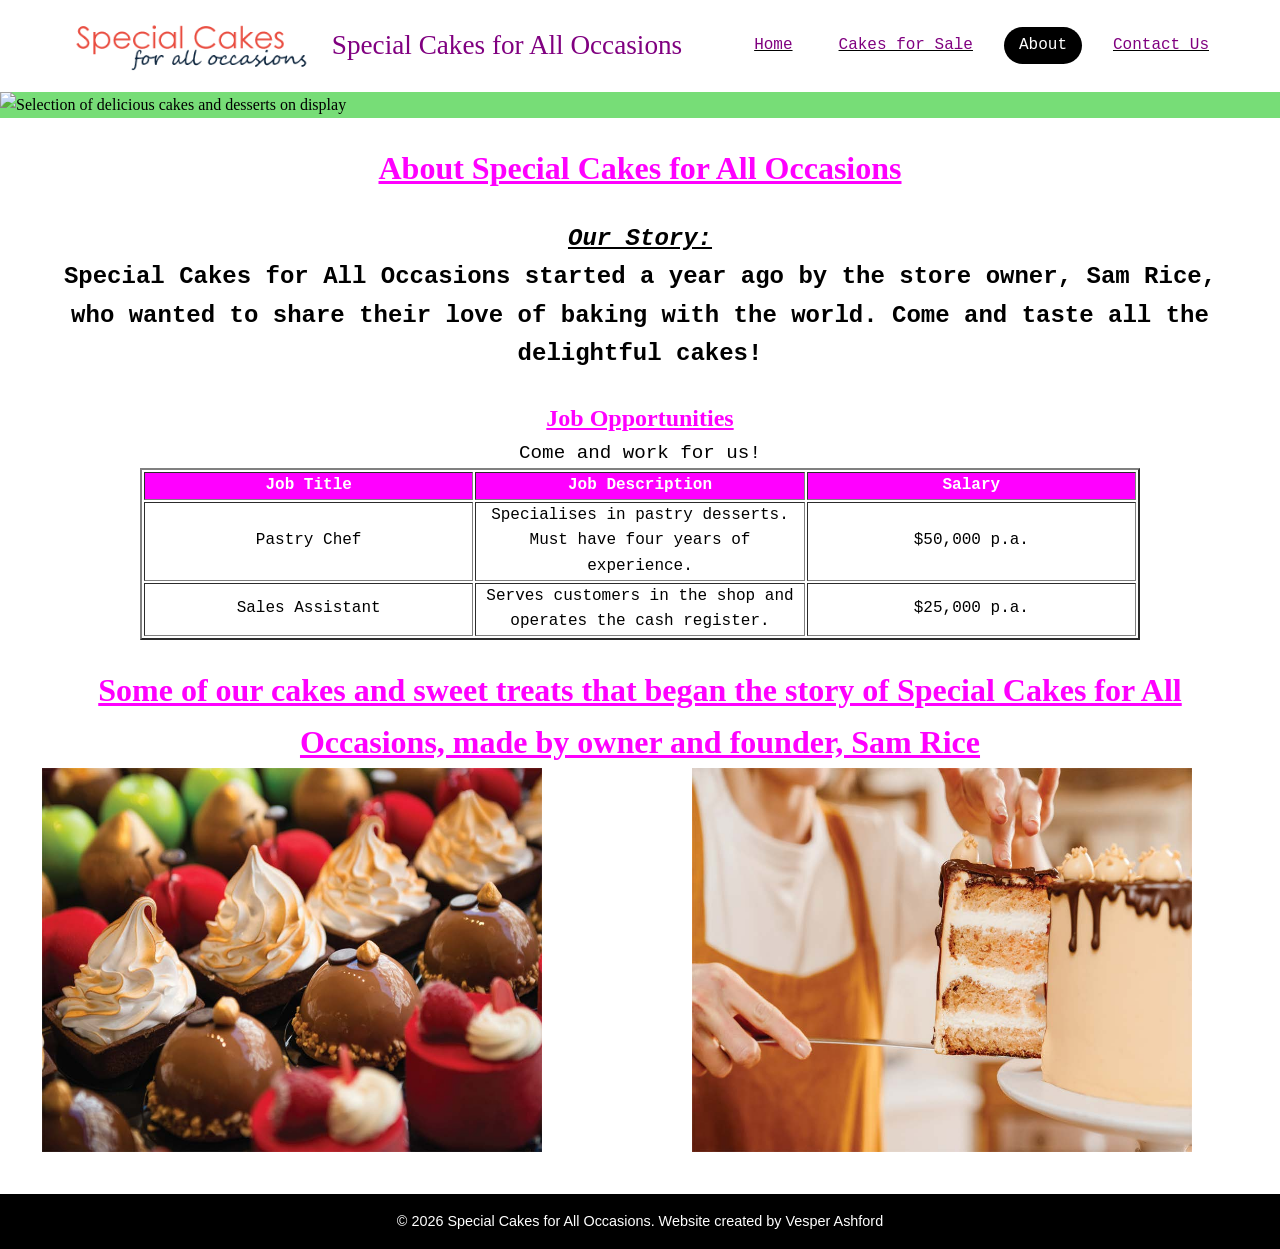
==== about.html @ 06b4fe2b "Update about.html" ====
<!DOCTYPE html>
<html lang="en">

<head>
    <meta charset="UTF-8">
    <meta name="viewport" content="width=device-width, initial-scale=1.0">
    <link rel="stylesheet" href="CSS/style.css">
    <title>Index</title>
</head>

<body>
    <header>
        <div class="top-bar">
            <a href="index.html" class="logo-area">
                <img src="images/Provided_Images/logo.png" alt="Special Cakes for All Occasions logo" />
                <span class="site-title">Special Cakes for All Occasions</span>
            </a>
            <nav>
                <ul class="nav-links">
                    <li><a href="index.html">Home</a></li>
                    <li><a href="cakes.html">Cakes for Sale</a></li>
                    <li><a href="about.html" class='active'>About</a></li>
                    <li><a href="contact.html">Contact Us</a></li>
                </ul>
            </nav>
        </div>
        <div class="banner-wrapper">
            <img src= 'testuser241.github.io/images/Web_Images/WebBanner3_Web.jpeg'
                alt="Selection of delicious cakes and desserts on display" />
        </div>
    </header>
    <div class="Aboutus">
    <main>

        <h1>About Special Cakes for All Occasions</h1>
        <p class="Aboutlead">
            <br>
        </p>
        <div class='OurStory'>
            <h2>Our Story:</h2>
        </div>
        <h2>Special Cakes for All Occasions started a year ago by the store owner, Sam Rice, who wanted to share their
            love of baking with the world. Come and taste all the delightful cakes!</h2>

        <section>
            <br>
            <h1>Job Opportunities</h1>
            <div class="Work">
                Come and work for us!
            </div>
        </section>
        <table border="2">
            <tr>
                <th>Job Title</th>
                <th>Job Description</th>
                <th>Salary</th>
            </tr>
            <tr>
                <td>Pastry Chef</td>
                <td>Specialises in pastry desserts. Must have four years of experience.</td>
                <td>$50,000 p.a.</td>
            </tr>
            <tr>
                <td>Sales Assistant</td>
                <td>Serves customers in the shop and operates the cash register.</td>
                <td>$25,000 p.a.</td>
            </tr>
        </table>
        <br>
        <h1>Some of our cakes and sweet treats that began the story of Special Cakes for All Occasions, made by owner and founder, Sam Rice</h1>
        <div class="Image_Row">
        <img src="images/Web_Images/Extraimg2_Web.jpg" alt='Some of our cakes on display' class="IMG2">
        <img src="images/Web_Images/Extraimg1_Web.jpg" alt="Sam Rice with our delicious cakes" class="IMG1">
        </div>
    </main>
</div>
    <footer>
        <p>&copy; 2026 Special Cakes for All Occasions. Website created by Vesper Ashford</p>
    </footer>
</body>

</html>
---- CSS/style.css ----
* {
  Margin: 0;
  padding: 0;
  box-sizing: border-box;
}   

body {
    margin: 0;
    font-family:'Brush Script MT';
    line-height: 1.6;
    background-color: #ffffff;
    color: #000000;

}

img {
    height: auto;
    max-width: 100%;
    display: block;
}

a {
    color: #800080;
    text-decoration: none;
}

a:hover, 
a:focus {
    text-decoration: underline;
    
}

header {
    background-color: #ffffff;
    border-bottom: #77dd77;
}

.banner-wrapper {
    background-color: #77dd77;
}

.banner-wrapper img {
    width: 100%;
    height: auto;
} 

.top-bar {
    display: flex;
    align-items: center;
    justify-content: space-between;
    max-width: 1200px;
    margin: 0 auto;
    padding: 0.5rem 1rem;
}

.logo-area {
    display: flex;
    align-items: center;
    gap: 0.75rem;
    background-color: #fff;
    padding: 0.5rem 0.75rem;
}

.logo-area img {
    height: 60px;
    width: auto;
}

.site-title {
    font-size: 1.7rem;
}

nav {
    margin-left: auto;
}

.nav-links {
    list-style: none;
    display: flex;
    flex-wrap: wrap;
    gap: 1rem;
    padding: 0;
    margin: 0;
    font-family: 'Courier New', Courier, monospace;
    text-decoration: underline;
}

.nav-links a {
    padding: 0.4rem 0.75rem;
    border-radius: 999px;
    border: 3.5px solid transparent;
}

.nav-links a:hover,
.nav-links a:focus {
    border-color: #000;
    background-color: #f8c8dc;
    color: #000;
}

.nav-links .active {
    background-color: #000;
    color: #fff;
}

main {
    max-width: 1200px;
    margin: 1.5rem auto 2.5rem;
    padding: 0.1rem;
}

h1 {
    color: #ff00ff;
    margin-top: 0;
    text-decoration: underline;
}

h2,
h3 {
    color: #000000;
    font-family:'Courier New', Courier, monospace
}

footer {
    background-color: #000;
    color: #fff;
    padding: 1rem;
    text-align: center;
    font-size: 0.9rem;
    font-family:Arial, Helvetica, sans-serif
}

.content-grid {
    display: flex;
    align-items: flex-start;
}

.contact-details p {
    margin: 1rem 0;
    font-family: 'Courier New', Courier, monospace;
    font-weight: bolder
}

.hours-list {
    list-style: none;
    padding-left: 0;
    font-family: 'Courier New', Courier, monospace;
    font-weight: bolder
}

.hours-list li {
    margin-bottom: 0.15rem;
}

.text-small {
    font-size: 1.1rem;
    color: #000;
    font-family: 'Courier New', Courier, monospace;
    font-weight: bold;
}

.Work {
    font-family: 'Courier New', Courier, monospace;
    font-size:larger;
}

table {
    width: 1000px;
    table-layout: fixed;
    font-family:'Courier New', Courier, monospace;
    align-items:center;
    margin:auto;
}

th {
    color: #fff;;
    background-color:#ff00ff;
}

td {
    background: color #a9a9a9;
    color:#000000;
}

.OurStory {
    font-family:'Courier New', Courier, monospace;
    font-style:italic;
    text-decoration:underline;
}

.Image_Row {
    display: flex;
    align-items: flex-start;
    gap: 150px;
}

.IMG2 {
    width: 500px;
    height:auto;
    display: block;
    margin:0;
}

.IMG1 {
    width: 500px;
    height: auto;
    display: block;
    margin: end;
}

.Aboutus {
    text-align:center;
}

.contactform {
    font-family:'Courier New', Courier, monospace;
    text-decoration: none;
    border-radius: 10px;
    padding: 40px auto;
    margin: 25px;
    max-width: 1000px;
    font-weight: bold;
}

.contactform label {
    display: block;
    margin-top: 10px;
    margin-bottom: 5px;
    font-weight: bolder;
    text-decoration: underline;
}

.contactform input[type="text"],
.contactform input[type="email"],
.contactform input[type="tel"],
.contactform select {
    width: 300px;
    padding: 10px;
    border: 1.5px solid;
    border-radius: 20px;
    font-size: medium;
    box-sizing: border-box;
}

.contactform textarea {
    width: 500px;
    padding: 5px;
    border: 1.5px solid;
    font-size: large;
    box-sizing: border-box;
    resize: vertical;
    height: 300px;
}

input[type='submit'] {
    background-color:#f8c8dc;
    border: none;
    padding: 12px 5%;
    cursor: pointer;
    border-radius: 5px;
    font-size:medium;
}

input[type='submit']:hover {
    background-color:#ff7f7f
}

.TeamContact {
    font-size:larger;
    font-family:'Courier New', Courier, monospace;
    font-weight:bold;
}

.Prices {
    text-align:center;
}

.product_card {
    text-align:center;
}

.product_card img {
    display:block;
    margin: 0 auto;
}

.Desserts h1 {
    color:#000000;
    text-decoration:none;
}

.product_card h2 {
    color:#ff00ff;
    text-decoration:underline;
    font-style:italic;
}

.product_card h3 {
    font-style:italic;
}

.Allergy h3 {
    color:#ff0000
}
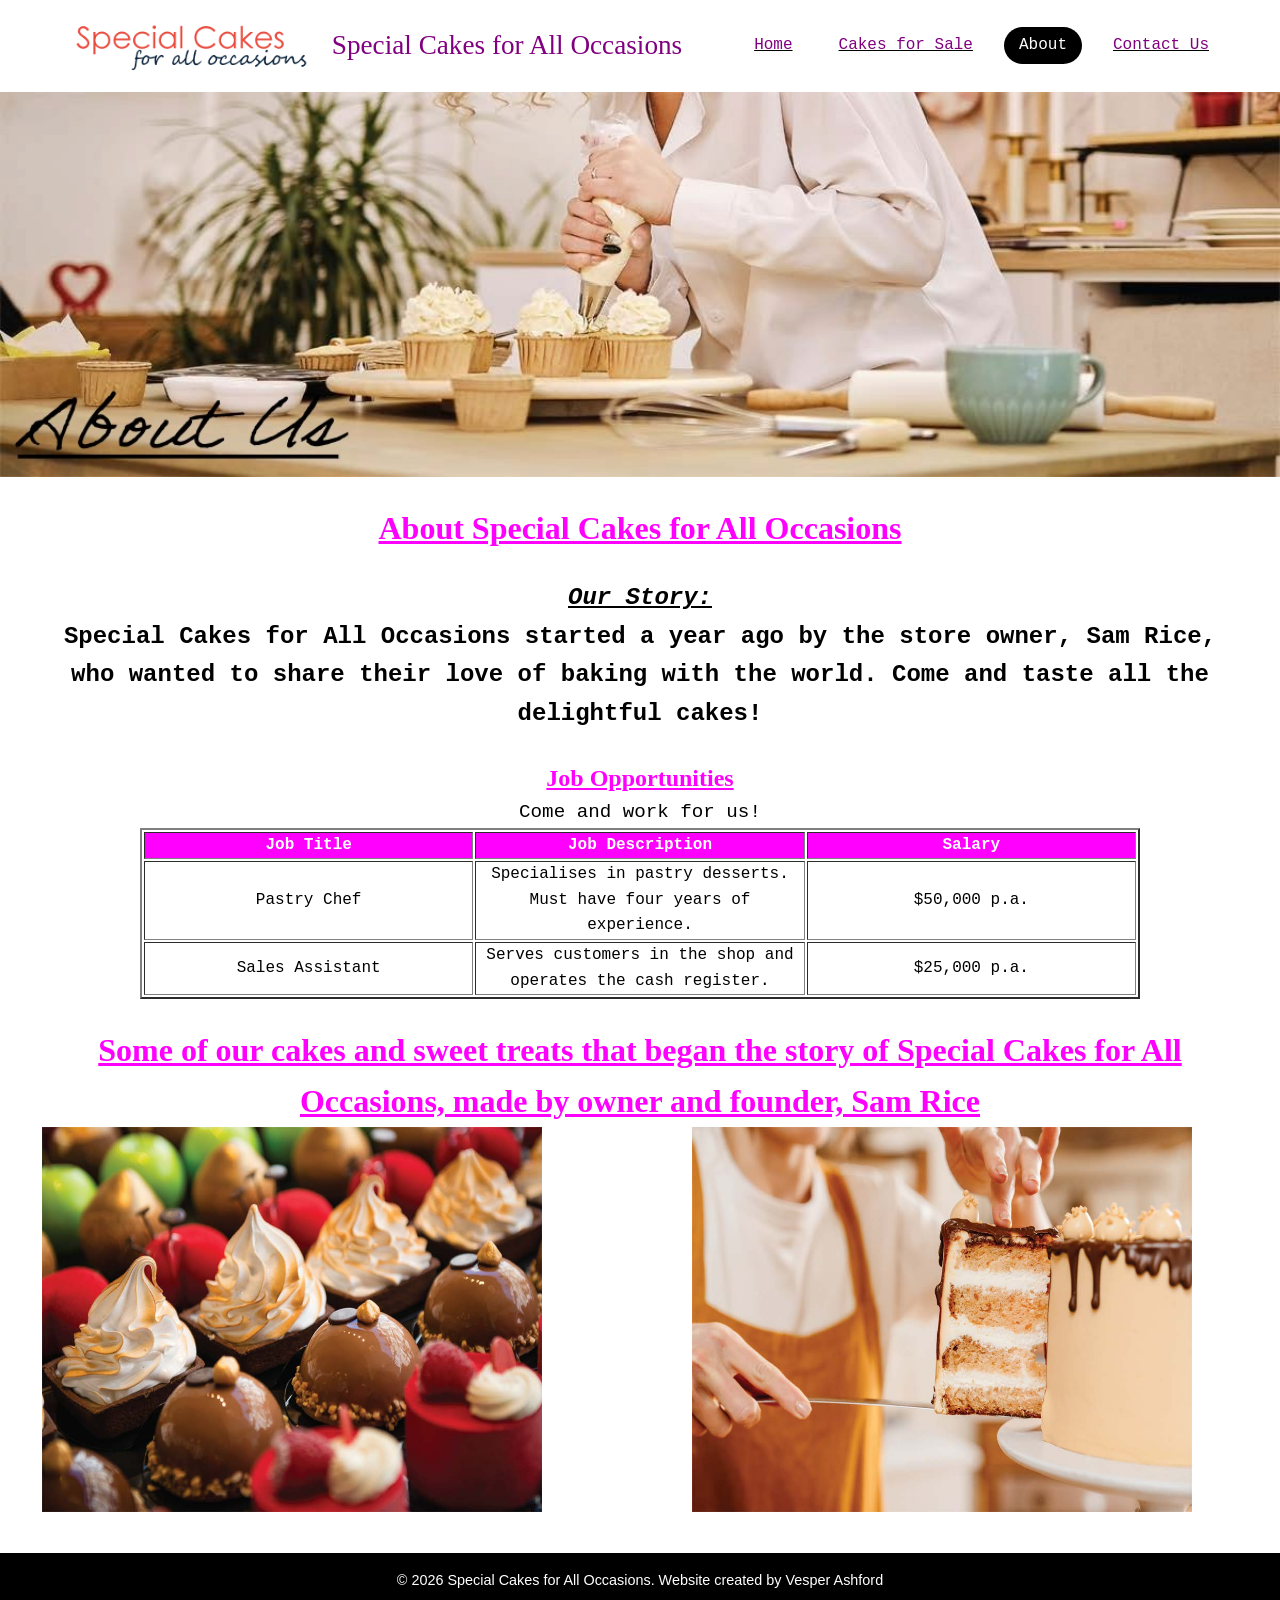
==== commit a8f6cc35: "Update about.html" ====
--- a/about.html
+++ b/about.html
@@ -25,7 +25,7 @@
             </nav>
         </div>
         <div class="banner-wrapper">
-            <img src= 'testuser241.github.io/images/Web_Images/WebBanner3_Web.jpeg'
+            <img src= "images/Web_Images/WebBanner3New_Web.jpeg"
                 alt="Selection of delicious cakes and desserts on display" />
         </div>
     </header>
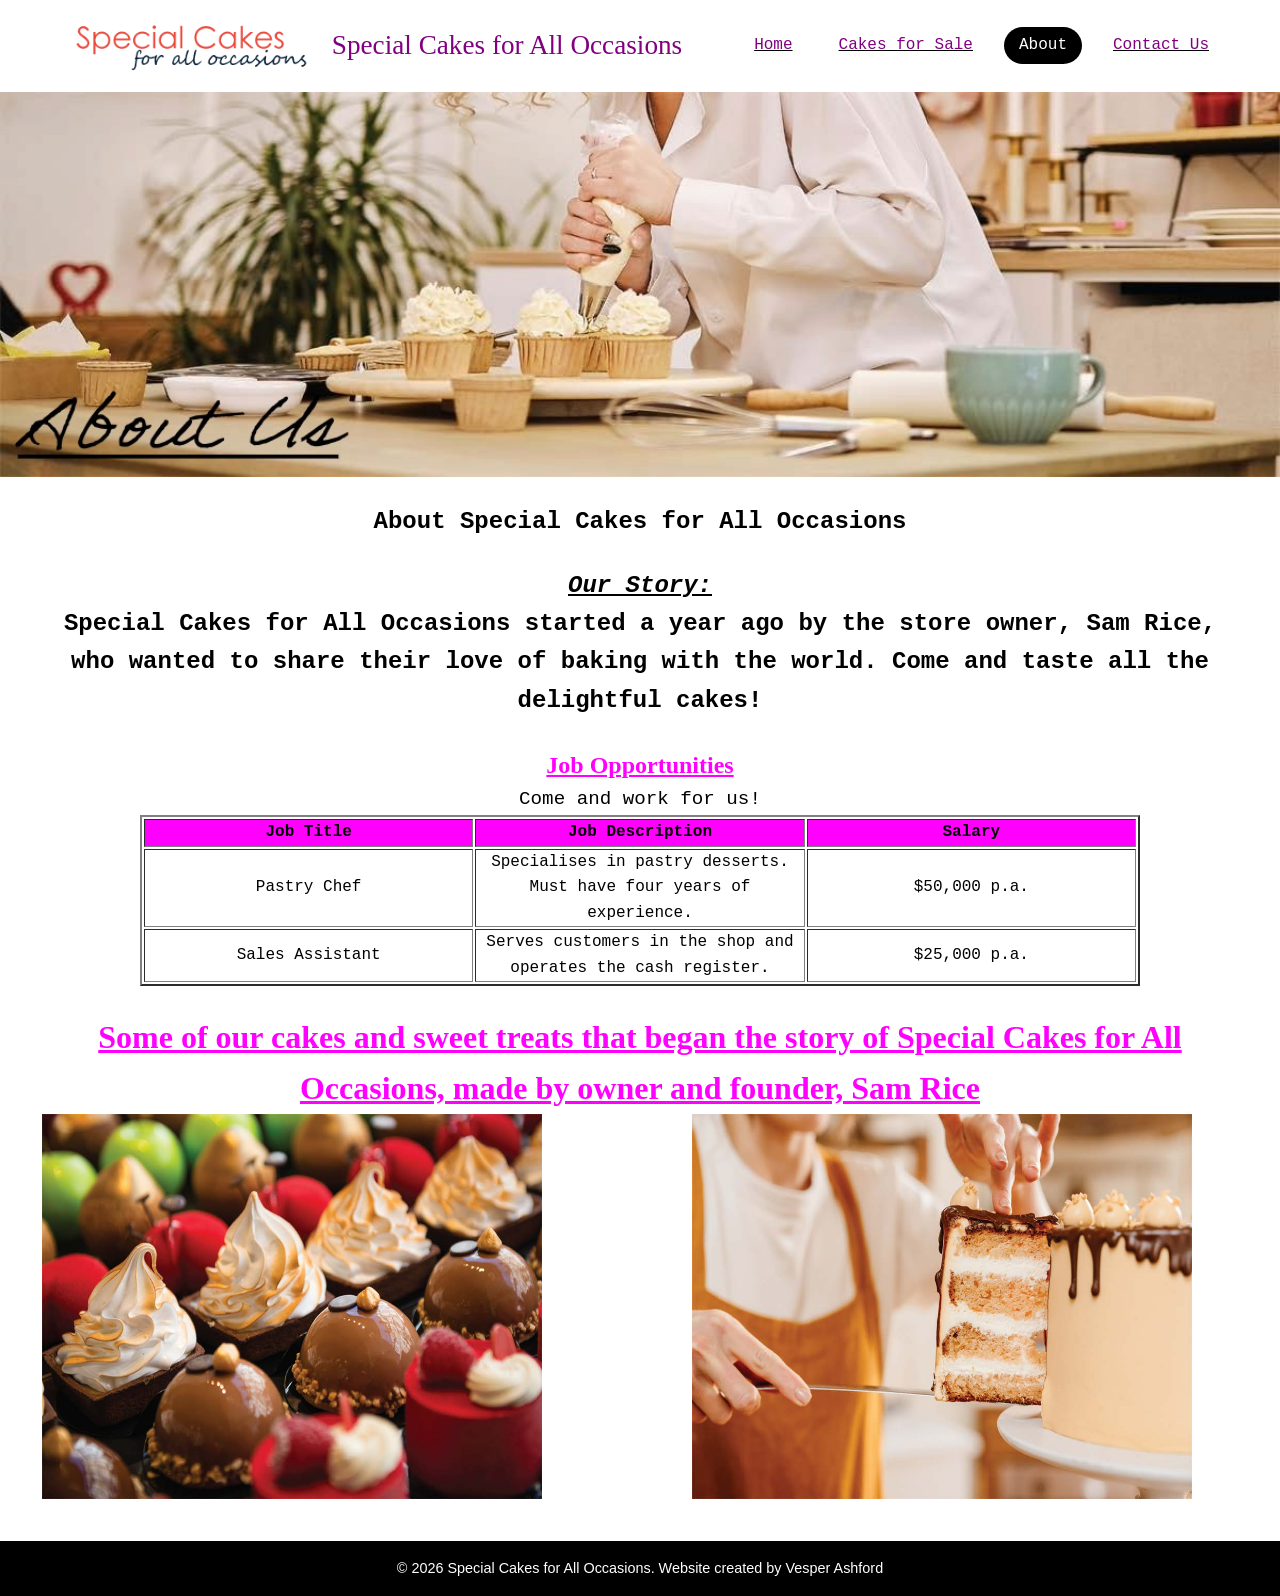
==== commit f823acf2: "Update about.html" ====
--- a/about.html
+++ b/about.html
@@ -5,7 +5,7 @@
     <meta charset="UTF-8">
     <meta name="viewport" content="width=device-width, initial-scale=1.0">
     <link rel="stylesheet" href="CSS/style.css">
-    <title>Index</title>
+    <title>About us - Special Cakes for All Occasions</title>
 </head>
 
 <body>
@@ -31,8 +31,9 @@
     </header>
     <div class="Aboutus">
     <main>
-
-        <h1>About Special Cakes for All Occasions</h1>
+<div class="AbtSpecialCakes">
+        <h2>About Special Cakes for All Occasions</h2>
+</div>
         <p class="Aboutlead">
             <br>
         </p>
--- a/CSS/style.css
+++ b/CSS/style.css
@@ -174,7 +174,7 @@
 }
 
 th {
-    color: #fff;;
+    color: #000 !important;
     background-color:#ff00ff;
 }
 
@@ -302,4 +302,4 @@
 
 .Allergy h3 {
     color:#ff0000
-}+}
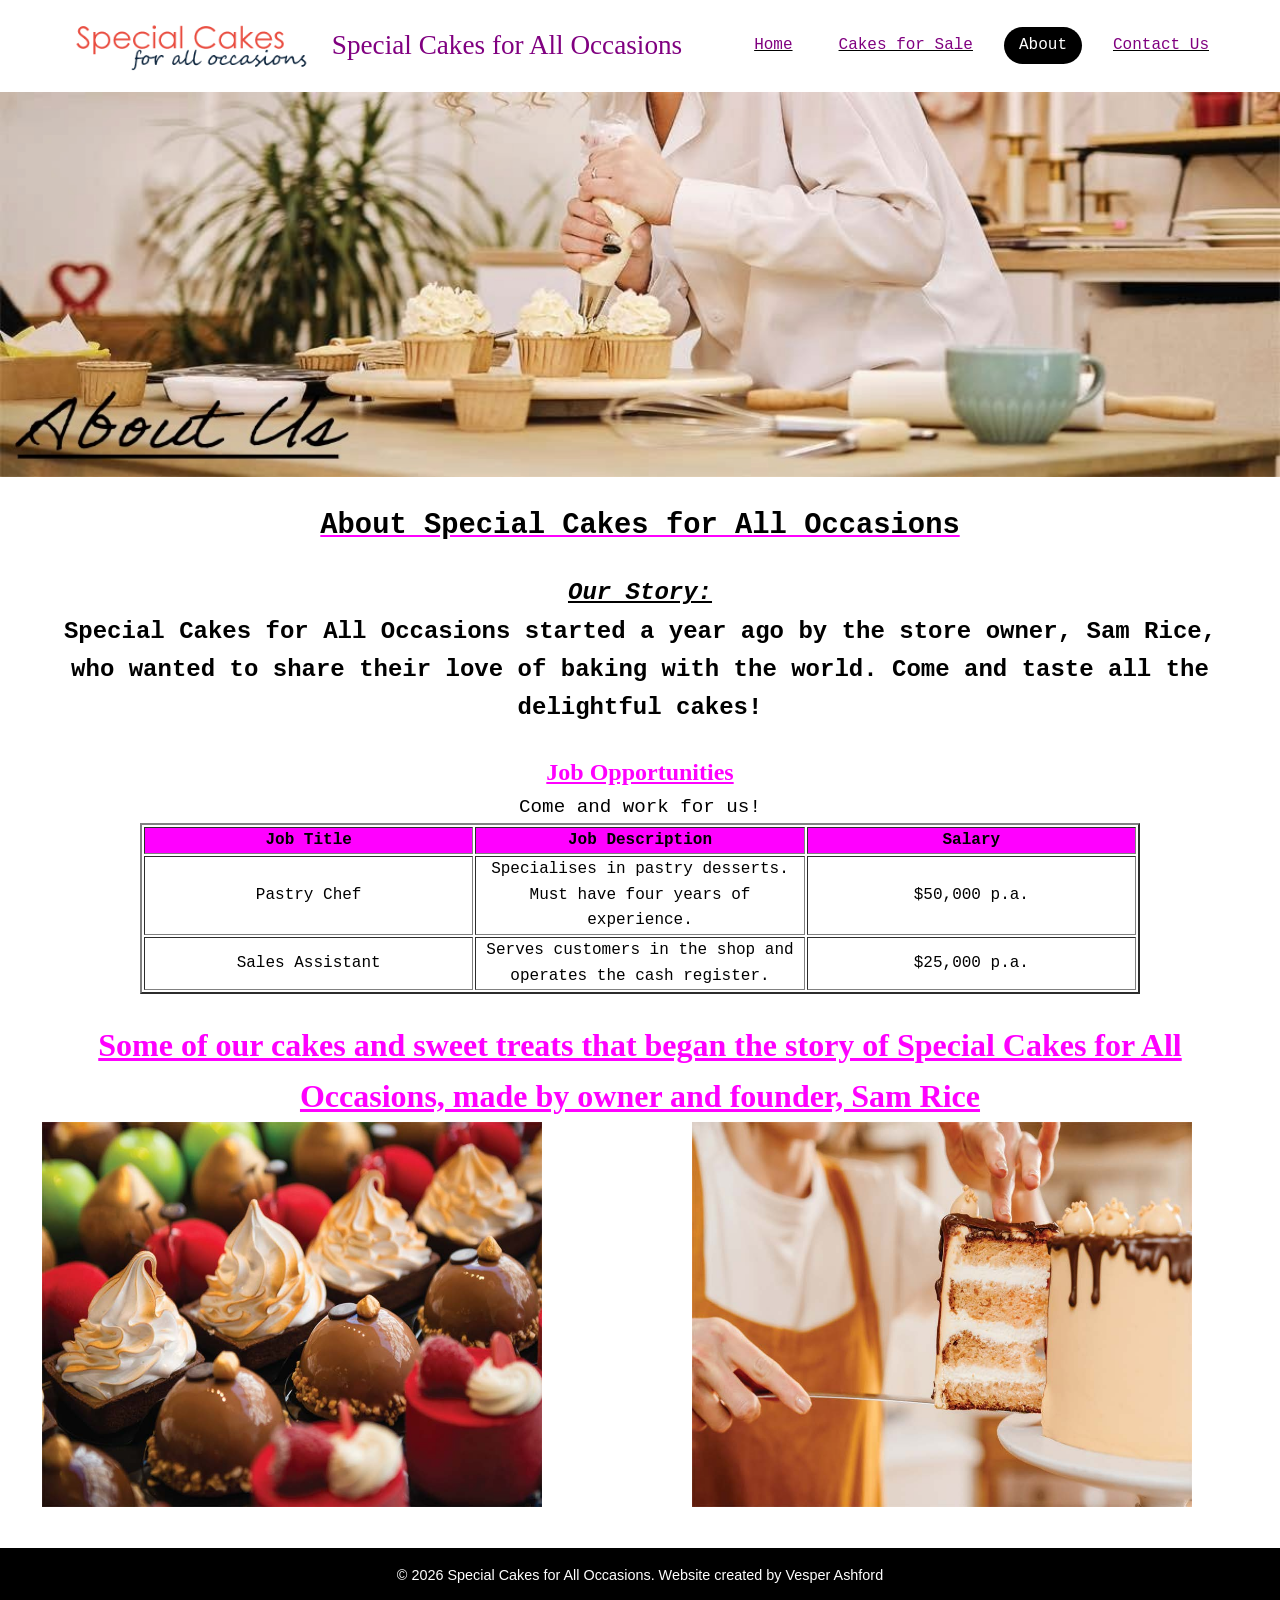
==== commit 64c7b893: "Update about.html" ====
--- a/about.html
+++ b/about.html
@@ -32,7 +32,7 @@
     <div class="Aboutus">
     <main>
 <div class="AbtSpecialCakes">
-        <h2>About Special Cakes for All Occasions</h2>
+    <h2>About Special Cakes for All Occasions</h2>
 </div>
         <p class="Aboutlead">
             <br>
--- a/CSS/style.css
+++ b/CSS/style.css
@@ -303,3 +303,10 @@
 .Allergy h3 {
     color:#ff0000
 }
+
+.AbtSpecialCakes {
+  font-size: larger;
+  text-decoration: underline !important;
+  text-decoration: italic !important;
+  color: #ff00ff !important;
+}
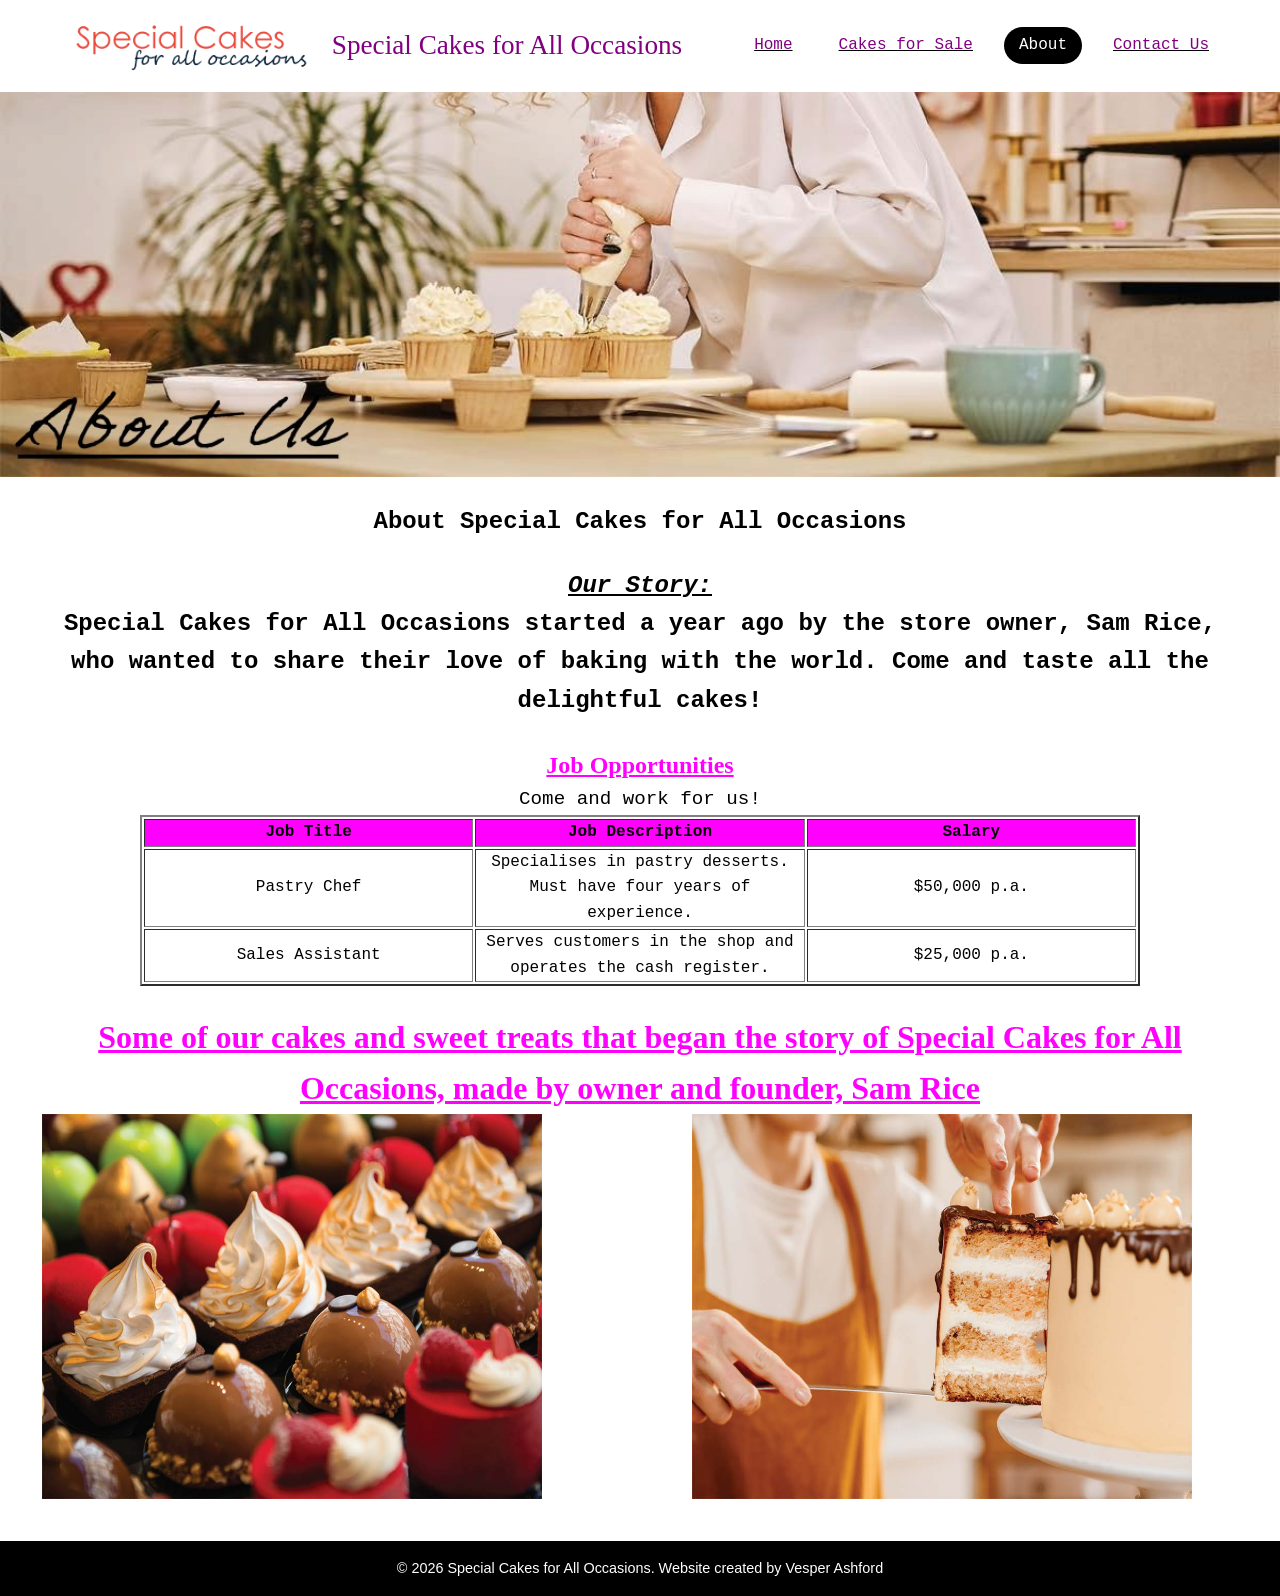
==== commit b87b9dd8: "Update about.html" ====
--- a/about.html
+++ b/about.html
@@ -31,9 +31,7 @@
     </header>
     <div class="Aboutus">
     <main>
-<div class="AbtSpecialCakes">
     <h2>About Special Cakes for All Occasions</h2>
-</div>
         <p class="Aboutlead">
             <br>
         </p>
--- a/CSS/style.css
+++ b/CSS/style.css
@@ -307,6 +307,6 @@
 .AbtSpecialCakes {
   font-size: larger;
   text-decoration: underline !important;
-  text-decoration: italic !important;
   color: #ff00ff !important;
-}
+  font-family: "Brush Script MT";
+}
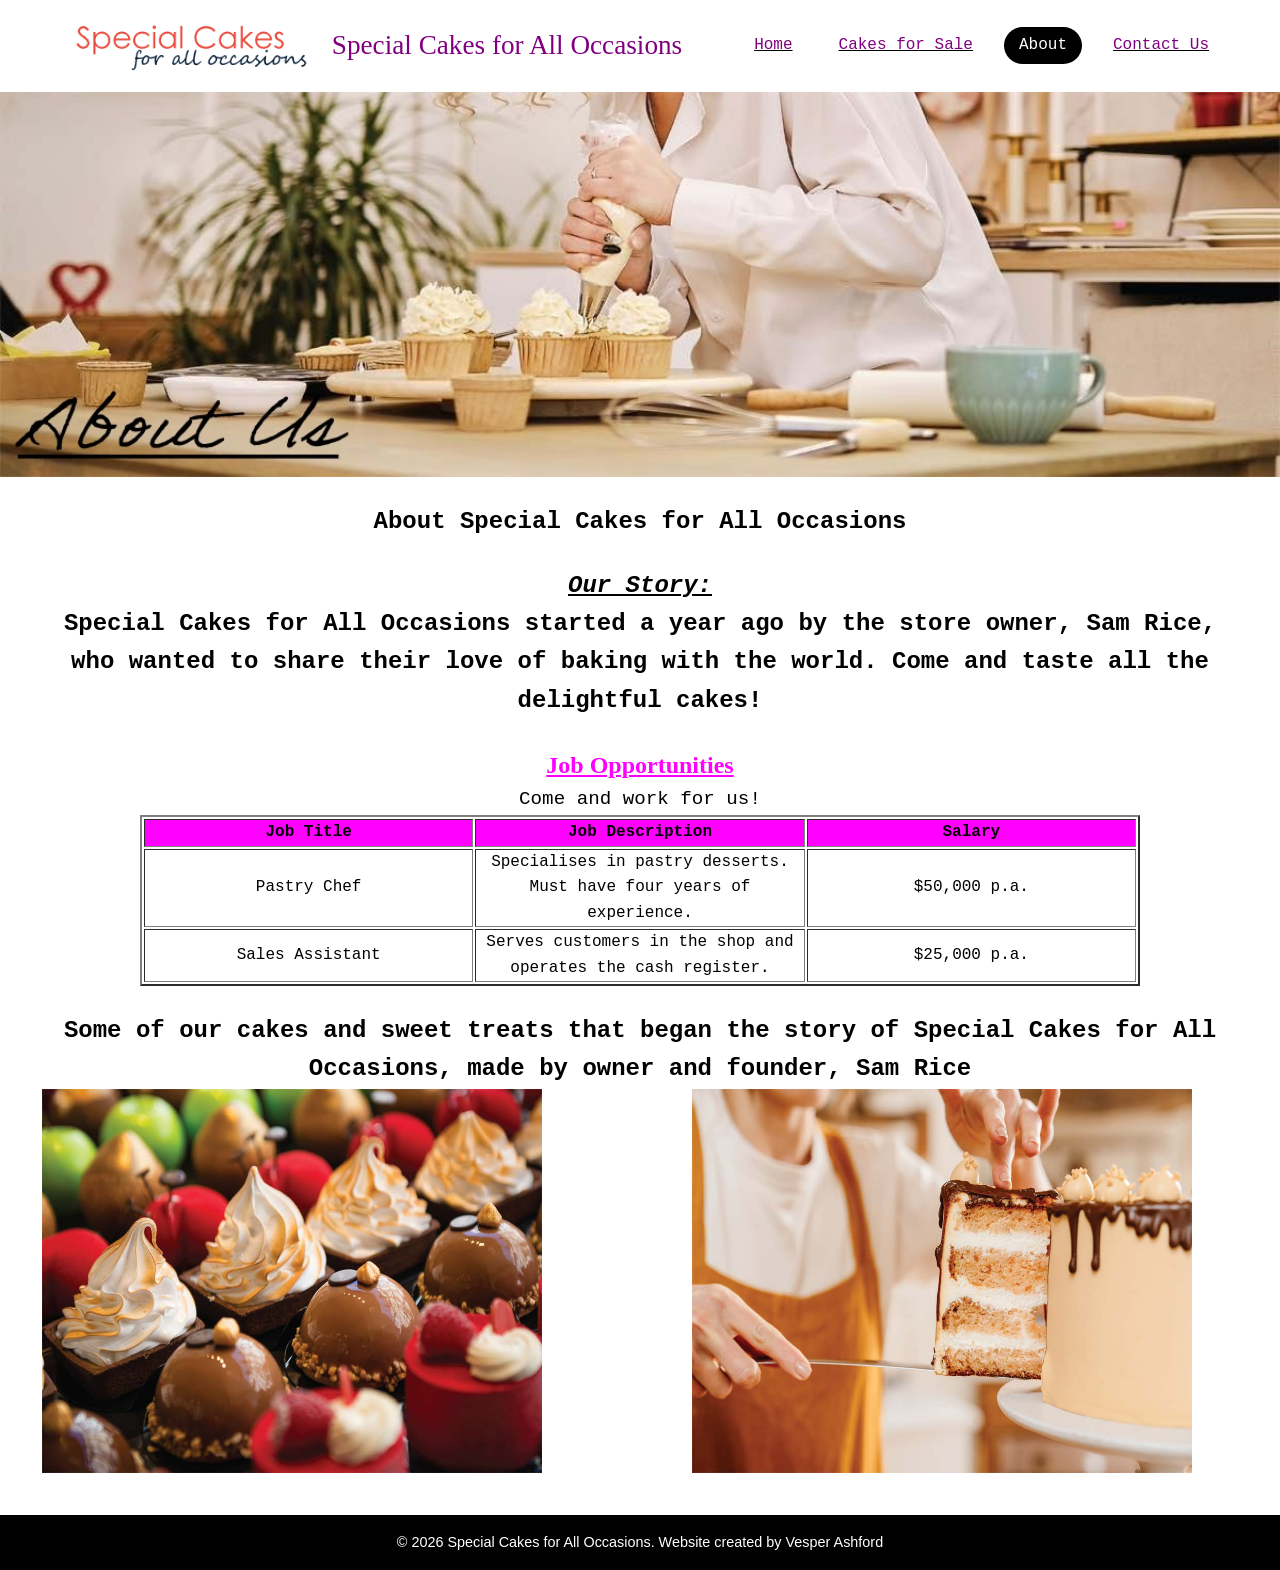
==== commit 5f1d052c: "Update about.html" ====
--- a/about.html
+++ b/about.html
@@ -66,7 +66,7 @@
             </tr>
         </table>
         <br>
-        <h1>Some of our cakes and sweet treats that began the story of Special Cakes for All Occasions, made by owner and founder, Sam Rice</h1>
+        <h2>Some of our cakes and sweet treats that began the story of Special Cakes for All Occasions, made by owner and founder, Sam Rice</h2>
         <div class="Image_Row">
         <img src="images/Web_Images/Extraimg2_Web.jpg" alt='Some of our cakes on display' class="IMG2">
         <img src="images/Web_Images/Extraimg1_Web.jpg" alt="Sam Rice with our delicious cakes" class="IMG1">
--- a/CSS/style.css
+++ b/CSS/style.css
@@ -303,10 +303,3 @@
 .Allergy h3 {
     color:#ff0000
 }
-
-.AbtSpecialCakes {
-  font-size: larger;
-  text-decoration: underline !important;
-  color: #ff00ff !important;
-  font-family: "Brush Script MT";
-}
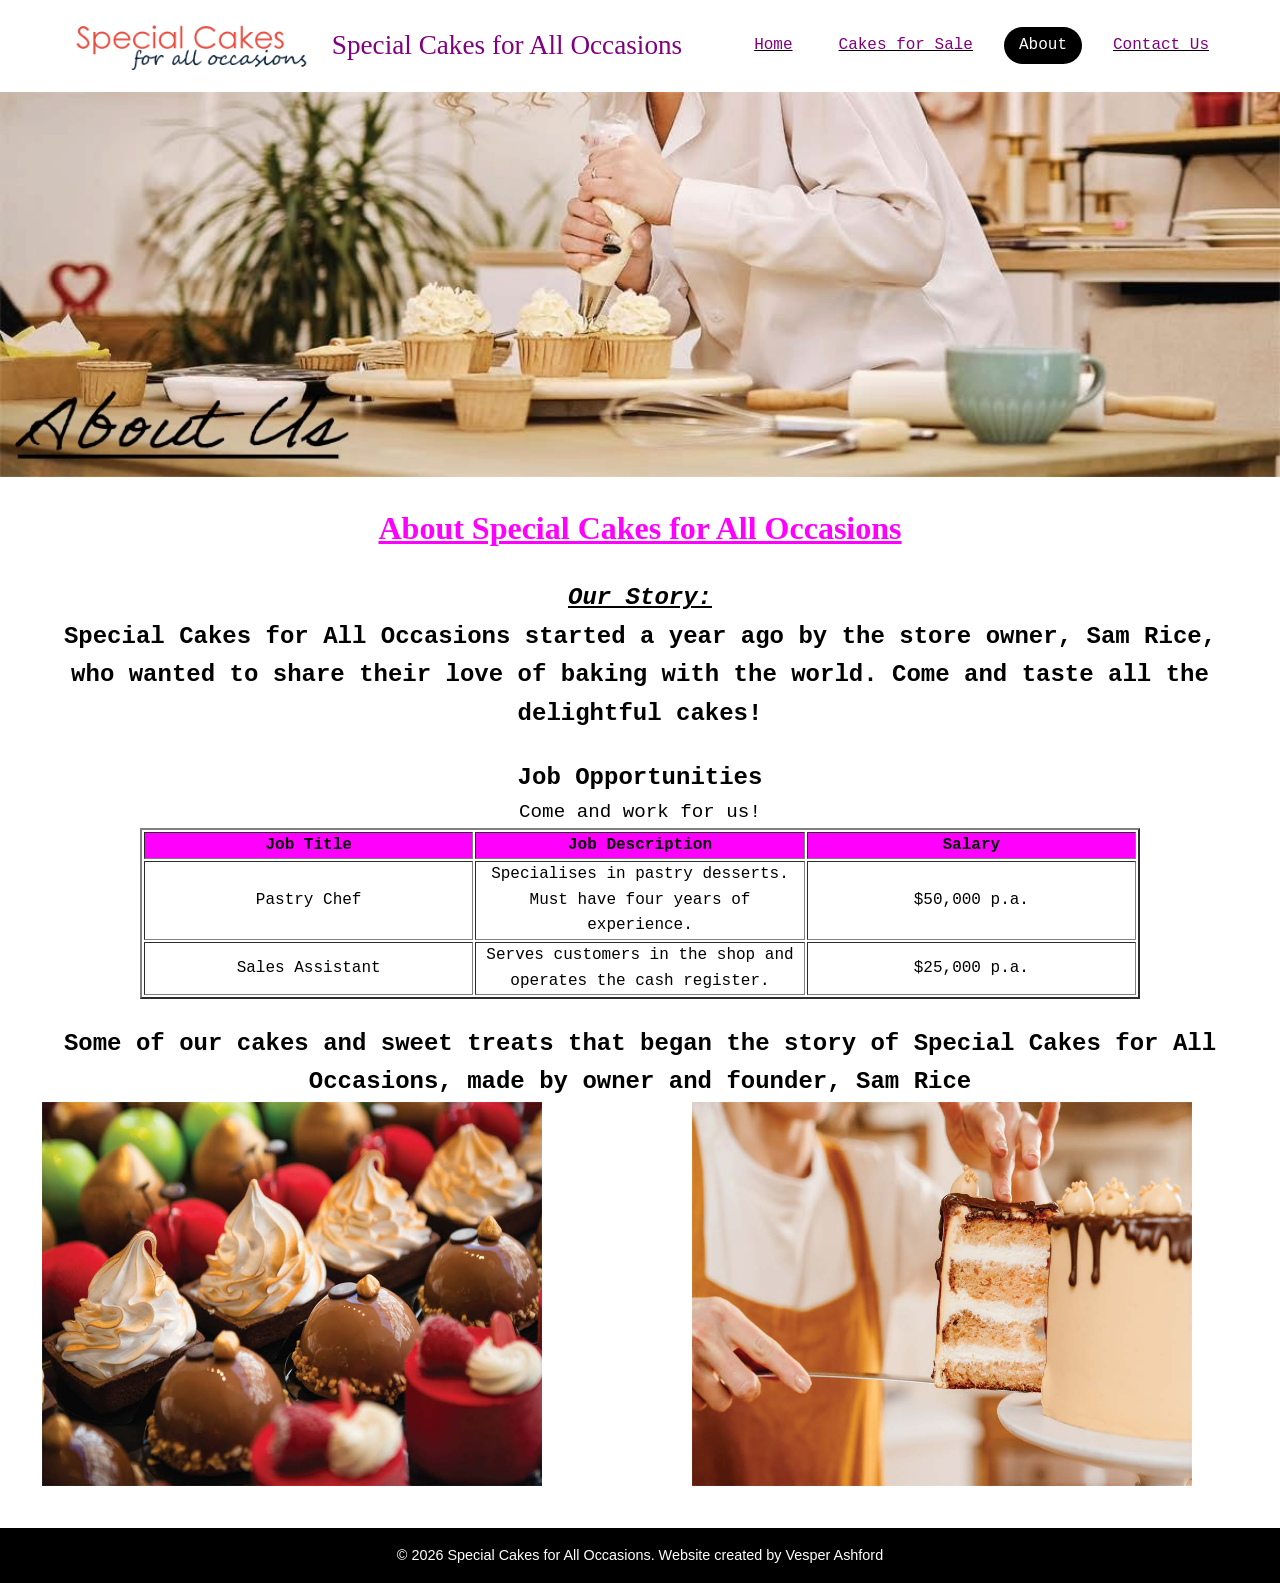
==== commit f68c56e1: "Update about.html" ====
--- a/about.html
+++ b/about.html
@@ -31,7 +31,7 @@
     </header>
     <div class="Aboutus">
     <main>
-    <h2>About Special Cakes for All Occasions</h2>
+    <h1>About Special Cakes for All Occasions</h1>
         <p class="Aboutlead">
             <br>
         </p>
@@ -43,7 +43,7 @@
 
         <section>
             <br>
-            <h1>Job Opportunities</h1>
+            <h2>Job Opportunities</h2>
             <div class="Work">
                 Come and work for us!
             </div>
